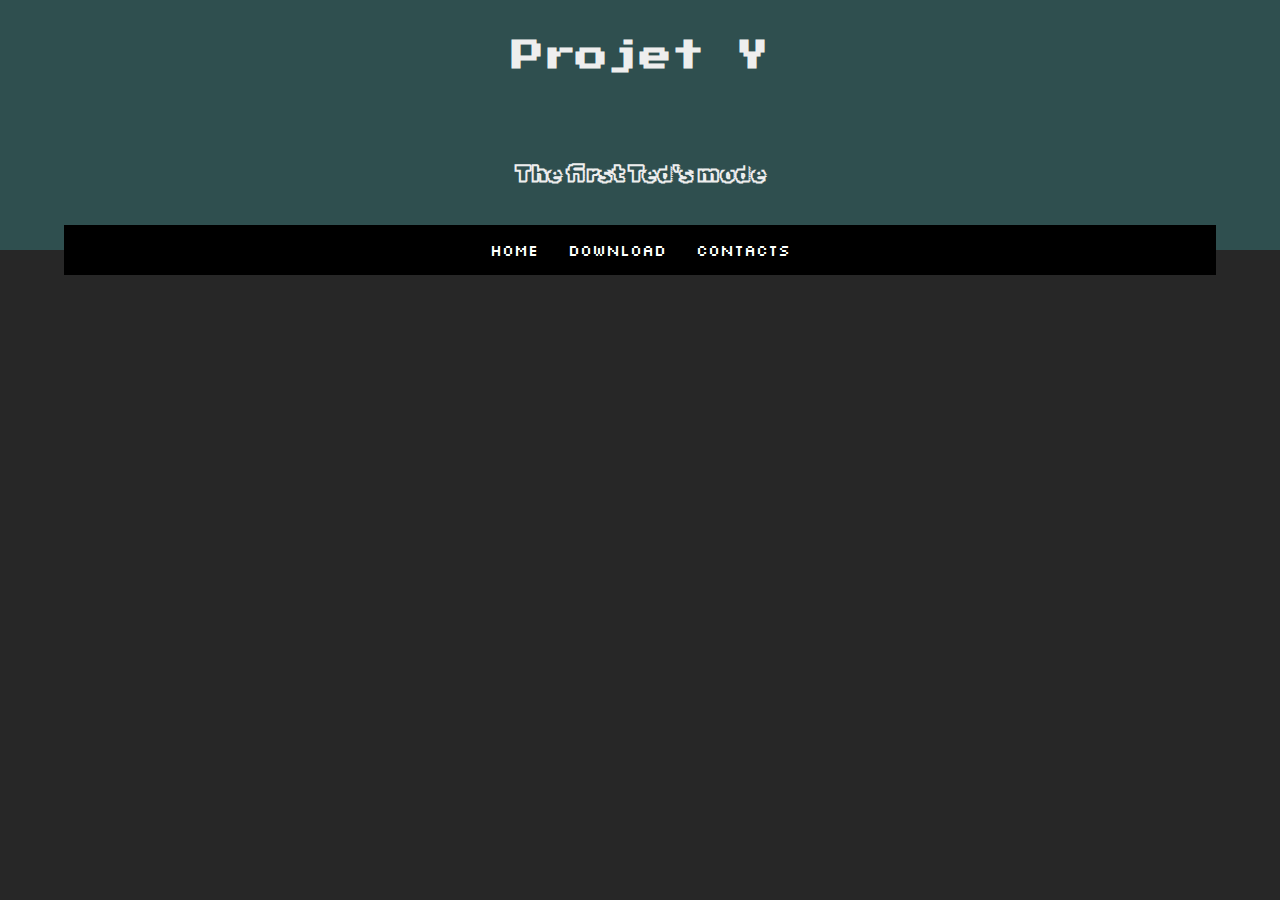
==== html/index.html @ b56a15d1 "first commit" ====
<!DOCTYPE html>
<html lang="en">
<head>
    <meta charset="UTF-8">
    <meta http-equiv="X-UA-Compatible" content="IE=edge">
    <meta name="viewport" content="width=device-width, initial-scale=1.0">
    <title>Projet Y</title>

    <link rel="stylesheet" href="../css/index.css">
    
    <link rel="preconnect" href="https://fonts.googleapis.com">
    <link rel="preconnect" href="https://fonts.gstatic.com" crossorigin>
    <link href="https://fonts.googleapis.com/css2?family=Press+Start+2P&display=swap" rel="stylesheet">

    <link rel="preconnect" href="https://fonts.googleapis.com">
    <link rel="preconnect" href="https://fonts.gstatic.com" crossorigin>
    <link href="https://fonts.googleapis.com/css2?family=Silkscreen&display=swap" rel="stylesheet">

    <link rel="preconnect" href="https://fonts.googleapis.com">
    <link rel="preconnect" href="https://fonts.gstatic.com" crossorigin>
    <link href="https://fonts.googleapis.com/css2?family=Rubik+Iso&display=swap" rel="stylesheet">

</head>
<body>
    
    <div class="container">
        
        <div class="head">

            <h1>Projet Y</h1>
            <h2 class="intro">The first Ted's mode</h2>

        </div>
        <div class="nav">

            <ul class="navigation_list">
                <li class="n"><a href="index.html">Home</a></li>
                <li class="n"><a href="test.html">Download</a></li>
                <li class="n"><a href="test2.html">Contacts</a></li>
            </ul>

        </div>


    </div>

</body>
</html>
---- css/index.css ----
*{
    margin: 0;
    padding: 0;
    box-sizing: border-box;
    font-family: 'Quicksand', sans-serif;
}

.container{
    width: 100%;
    height: 100vh;
    background-color:rgb(39, 39, 39);
    color: #eee;
    display: flex;
    justify-content: center;
}

.head{
    width: 100%;
    height: 250px;
    background-color:darkslategrey;
    color: #eee;
    display: flex;
}

h1{
    width: 100%;
    display: flex;
    position: absolute;
    top: 40px;
    justify-content: center;
    font-family: 'Press Start 2P', cursive;
}

.intro{
    display: flex;
    width: 100%;
    justify-content: center;
    text-align: center;
    position: absolute;
    top: 160px;
    font-family: 'Rubik Iso', cursive;
}

.nav{
    display: flex;
    justify-content: center;
    width: 90%;
    height: 50px;
    position: absolute;
    top: 225px;
    text-align: center;
    background-color: black;
}

.nav ul {
    list-style-type: none;
    overflow: hidden;
    background-color: rgb(0, 0, 0);
}

.nav li {
    float: left;
}

.nav li a{
    color: #fff;
    text-decoration: none;
    display: block;
    padding: 15px;
    font-family: 'Silkscreen', cursive;
}

.nav li a:hover {
    background-color: rgb(63, 63, 63);
}
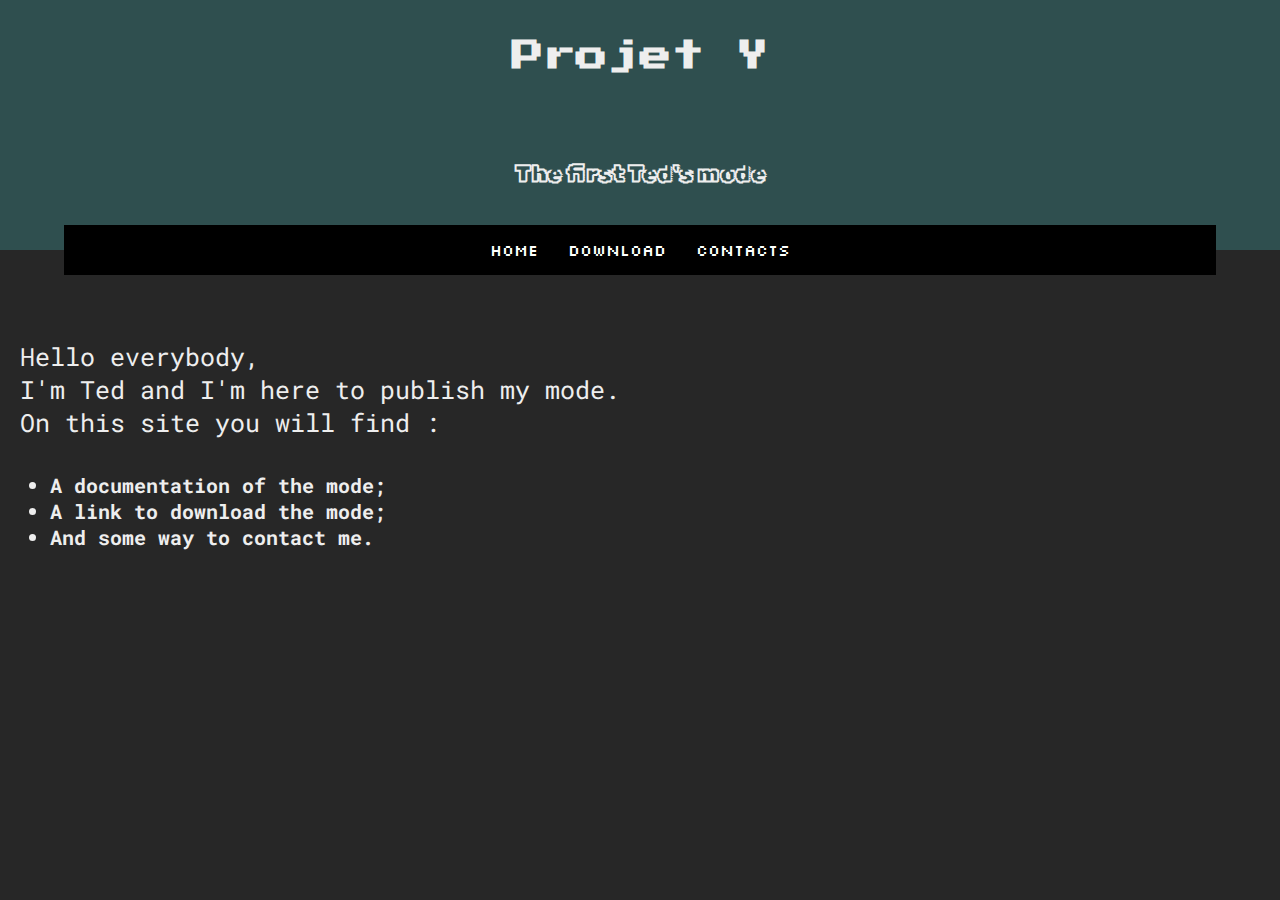
==== commit b06040cc: "create the second intro" ====
--- a/html/index.html
+++ b/html/index.html
@@ -20,6 +20,10 @@
     <link rel="preconnect" href="https://fonts.gstatic.com" crossorigin>
     <link href="https://fonts.googleapis.com/css2?family=Rubik+Iso&display=swap" rel="stylesheet">
 
+    <link rel="preconnect" href="https://fonts.googleapis.com">
+    <link rel="preconnect" href="https://fonts.gstatic.com" crossorigin>
+    <link href="https://fonts.googleapis.com/css2?family=Roboto+Mono:wght@200&display=swap" rel="stylesheet">
+
 </head>
 <body>
     
@@ -30,14 +34,35 @@
             <h1>Projet Y</h1>
             <h2 class="intro">The first Ted's mode</h2>
 
+            <div class="nav">
+
+                <ul class="navigation_list">
+                    <li class="n"><a href="index.html">Home</a></li>
+                    <li class="n"><a href="test.html">Download</a></li>
+                    <li class="n"><a href="test2.html">Contacts</a></li>
+                </ul>
+
+            </div>
+
         </div>
-        <div class="nav">
 
-            <ul class="navigation_list">
-                <li class="n"><a href="index.html">Home</a></li>
-                <li class="n"><a href="test.html">Download</a></li>
-                <li class="n"><a href="test2.html">Contacts</a></li>
-            </ul>
+        <div class="site">
+
+            <p class="intro2">
+                Hello everybody,
+                <br>
+                I'm Ted and I'm here to publish my mode.
+                <br>
+                On this site you will find :
+                <br>
+                <br>
+
+                <ul class="sommair">
+                    <li>A documentation of the mode;</li>
+                    <li>A link to download the mode;</li>
+                    <li>And some way to contact me.</li>
+                </ul>
+            </p>
 
         </div>
 
--- a/css/index.css
+++ b/css/index.css
@@ -10,8 +10,6 @@
     height: 100vh;
     background-color:rgb(39, 39, 39);
     color: #eee;
-    display: flex;
-    justify-content: center;
 }
 
 .head{
@@ -20,6 +18,7 @@
     background-color:darkslategrey;
     color: #eee;
     display: flex;
+    justify-content: center;
 }
 
 h1{
@@ -72,4 +71,29 @@
 
 .nav li a:hover {
     background-color: rgb(63, 63, 63);
+}
+
+.site{
+    position: absolute;
+    top: 340px;
+    left: 20px;
+    font-family: 'Roboto Mono', monospace;
+}
+
+.intro2{
+    display: flex;
+    font-family: 'Roboto Mono', monospace;
+    font-size: 25px;
+}
+
+.sommair{
+    position: absolute;
+    left: 30px;
+}
+
+.sommair li{
+    text-decoration: dotted;
+    font-family: 'Roboto Mono', monospace;
+    font-weight: 1000;
+    font-size: 20px;
 }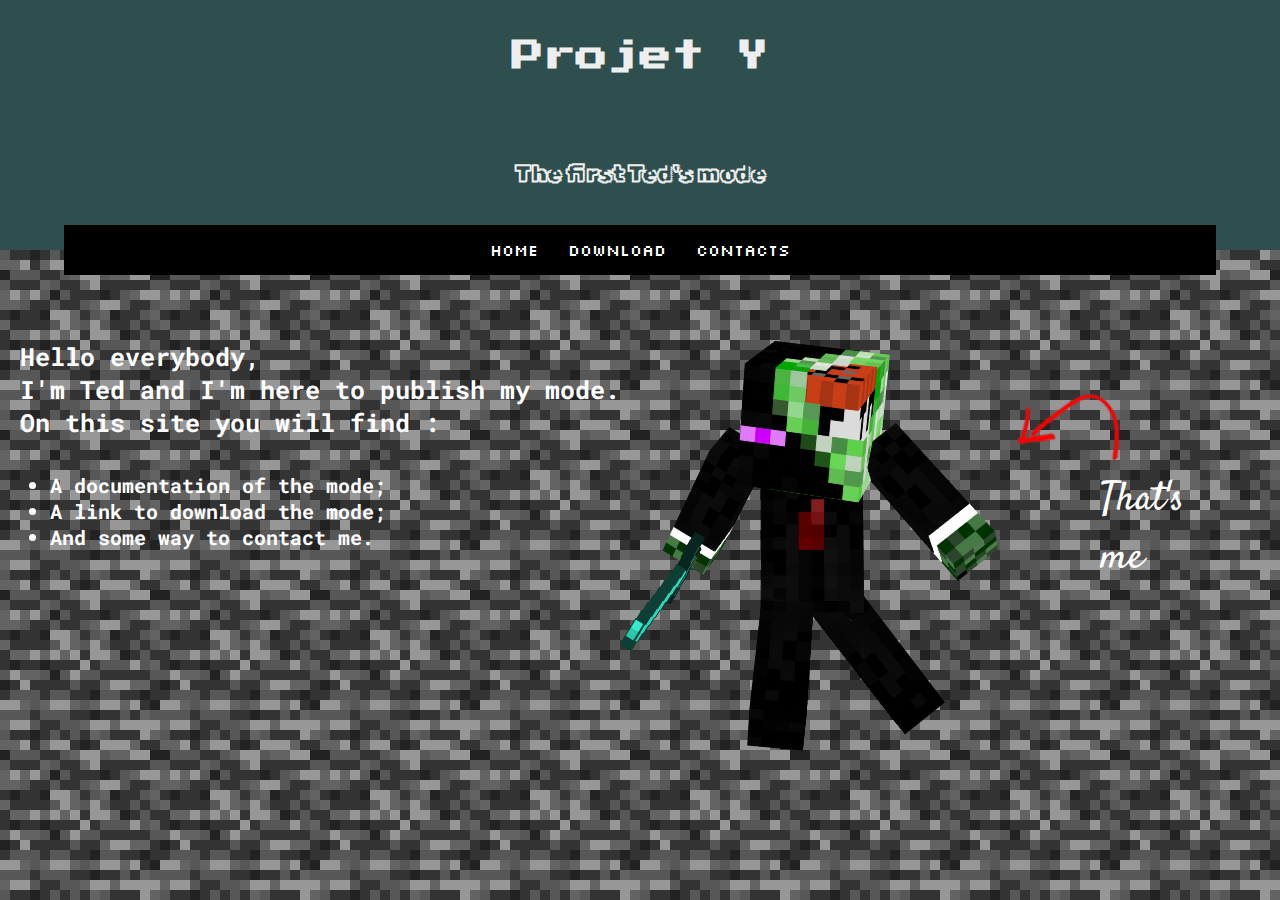
==== commit 5fb90e13: "- my skin whith comment - background : bedrock - more img" ====
--- a/html/index.html
+++ b/html/index.html
@@ -23,6 +23,10 @@
     <link rel="preconnect" href="https://fonts.googleapis.com">
     <link rel="preconnect" href="https://fonts.gstatic.com" crossorigin>
     <link href="https://fonts.googleapis.com/css2?family=Roboto+Mono:wght@200&display=swap" rel="stylesheet">
+
+    <link rel="preconnect" href="https://fonts.googleapis.com">
+    <link rel="preconnect" href="https://fonts.gstatic.com" crossorigin>
+    <link href="https://fonts.googleapis.com/css2?family=Satisfy&display=swap" rel="stylesheet">
 
 </head>
 <body>
@@ -62,6 +66,15 @@
                     <li>A link to download the mode;</li>
                     <li>And some way to contact me.</li>
                 </ul>
+
+                <div class="img">
+                    <img src="../autre/img/Skin.png" class="skin">
+                </div>
+                <div class="comment_img">
+                    <p class="comment">That's me</p>
+                    <img src="../autre/img/red_arrow.png" class="arrow">
+                </div>
+
             </p>
 
         </div>
--- a/css/index.css
+++ b/css/index.css
@@ -8,7 +8,7 @@
 .container{
     width: 100%;
     height: 100vh;
-    background-color:rgb(39, 39, 39);
+    background-image: url(../autre/img/Bedrock.png);
     color: #eee;
 }
 
@@ -74,21 +74,25 @@
 }
 
 .site{
+    width: 95%;
     position: absolute;
     top: 340px;
     left: 20px;
     font-family: 'Roboto Mono', monospace;
+    color: rgb(255, 255, 255);
 }
 
 .intro2{
     display: flex;
     font-family: 'Roboto Mono', monospace;
     font-size: 25px;
+    font-weight: 1000;
 }
 
 .sommair{
     position: absolute;
     left: 30px;
+    font-weight: 1000;
 }
 
 .sommair li{
@@ -96,4 +100,34 @@
     font-family: 'Roboto Mono', monospace;
     font-weight: 1000;
     font-size: 20px;
+}
+
+.img{
+    display: flex;
+    width: 100%;
+}
+
+.skin{
+    position: absolute;
+    top: 1px;
+    left: 600px;
+}
+
+.comment_img{
+    display: flex;
+    justify-content: center;
+}
+
+.comment{
+    position: absolute;
+    left: 1080px;
+    font-family: 'Satisfy', cursive;
+    font-size: 40px;
+}
+
+.arrow{
+    position: absolute;
+    left: 1000px;
+    top: 40px;
+    rotate: -35deg;
 }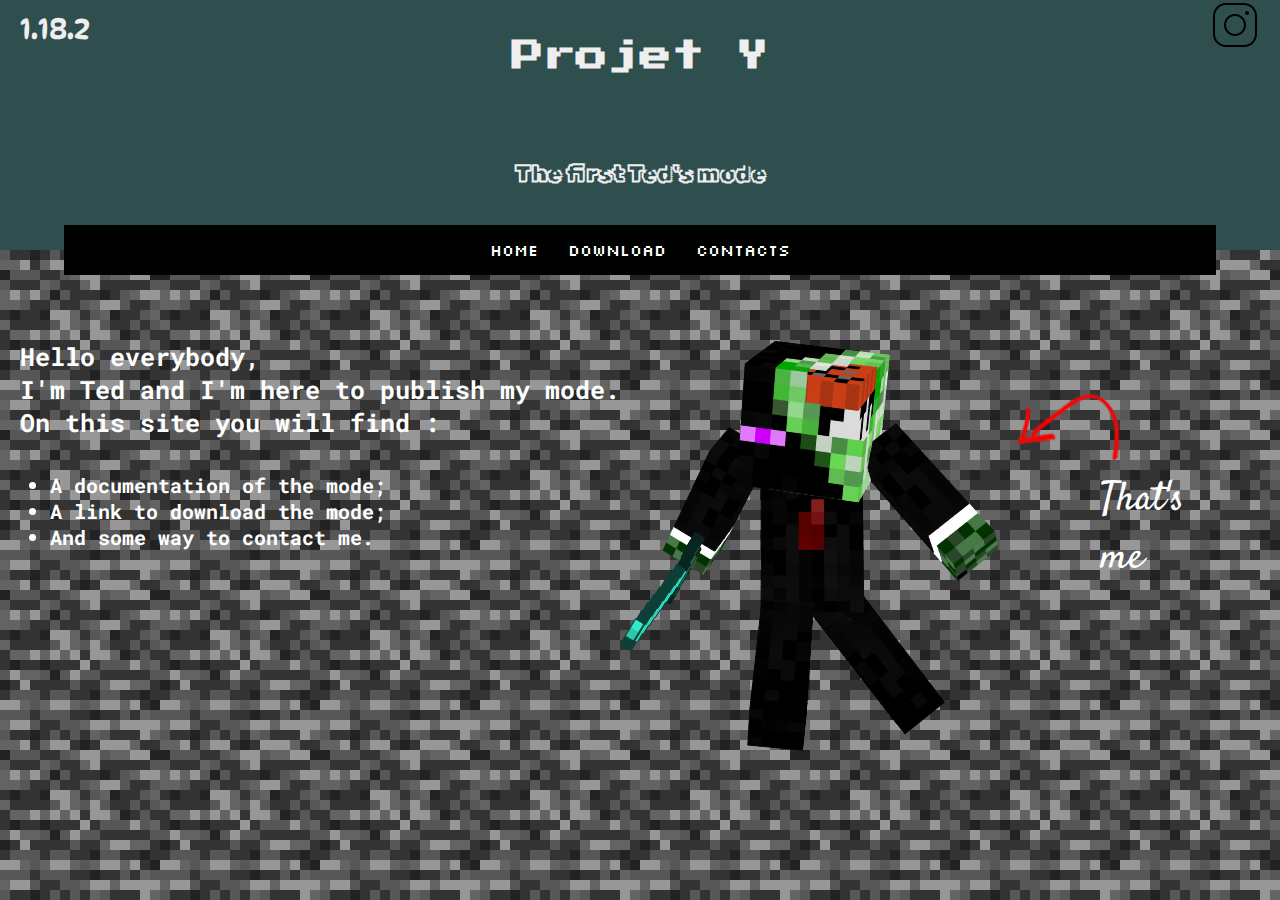
==== commit 5b1180fd: "modification in header" ====
--- a/html/index.html
+++ b/html/index.html
@@ -28,6 +28,10 @@
     <link rel="preconnect" href="https://fonts.gstatic.com" crossorigin>
     <link href="https://fonts.googleapis.com/css2?family=Satisfy&display=swap" rel="stylesheet">
 
+    <link rel="preconnect" href="https://fonts.googleapis.com">
+    <link rel="preconnect" href="https://fonts.gstatic.com" crossorigin>
+    <link href="https://fonts.googleapis.com/css2?family=DynaPuff&display=swap" rel="stylesheet">
+
 </head>
 <body>
     
@@ -37,6 +41,18 @@
 
             <h1>Projet Y</h1>
             <h2 class="intro">The first Ted's mode</h2>
+            <div class="pub">
+                <a href="https://www.instagram.com/theodore.dlb/?hl=fr" class="insta">
+                    <img src="../autre/img/icons8-instagram-50.png">
+                </a>
+            </div>
+            <div class="version">
+                <p>
+                    <a href="https://minecraft.fr/minecraft-1-18-cave-cliffs-partie-2-disponible-tout-le-contenu-de-la-mise-a-jour/"  class="version_mod">
+                        1.18.2
+                    </a>
+                </p>
+            </div>
 
             <div class="nav">
 
--- a/css/index.css
+++ b/css/index.css
@@ -38,6 +38,28 @@
     position: absolute;
     top: 160px;
     font-family: 'Rubik Iso', cursive;
+}
+
+.pub{
+    display: flex;
+    justify-content: right;
+    position: absolute;
+    right: 20px;
+}
+
+.version{
+    display: flex;
+    justify-content: left;
+    position: absolute;
+    left: 20px;
+    top: 10px;
+}
+
+.version_mod{
+    font-family: 'DynaPuff', cursive;
+    font-size: 30px;
+    text-decoration: none;
+    color: #eee;
 }
 
 .nav{
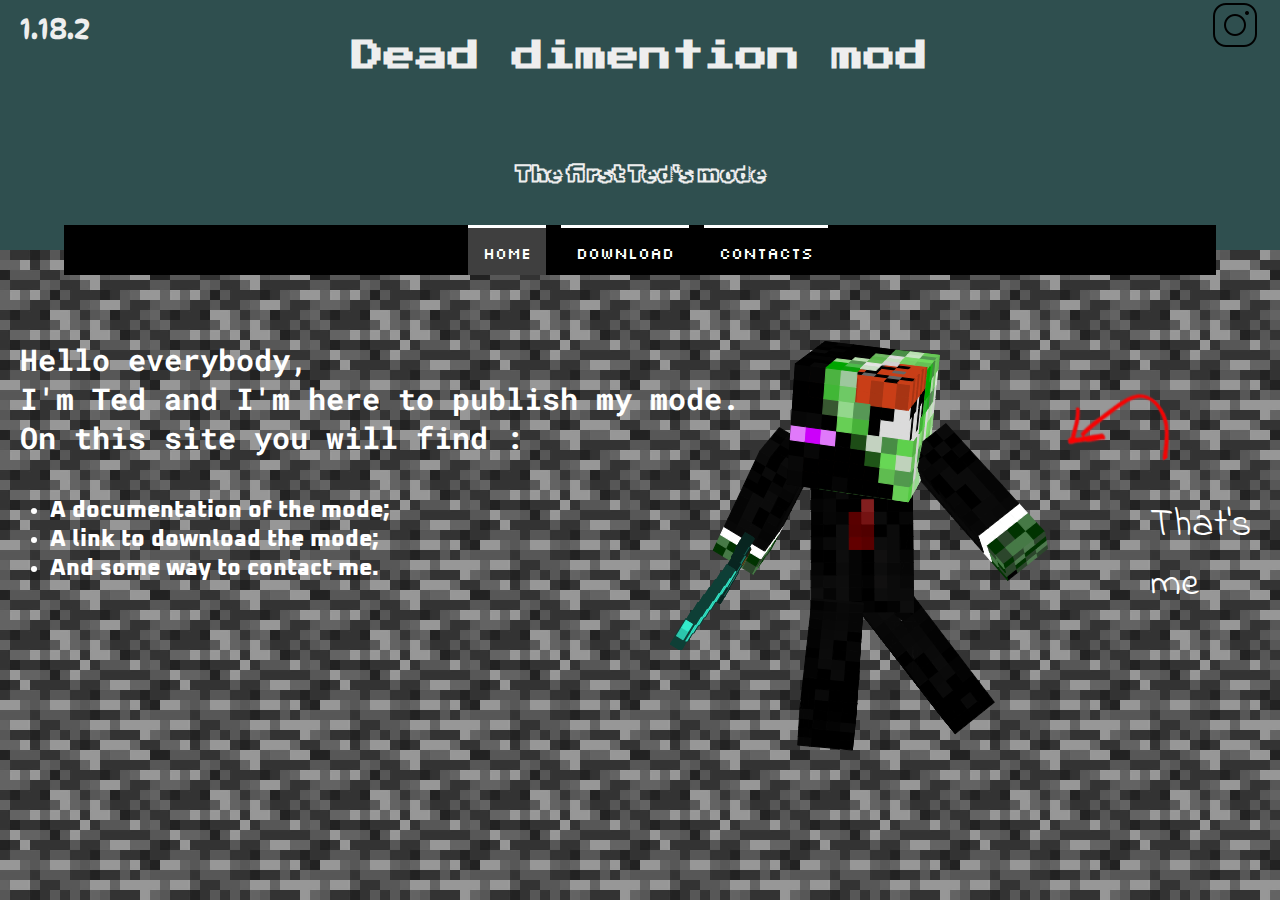
==== commit 9f94bacf: "Some changes : - Nav bar : border top - Site name : Dead dimention mod - New polices" ====
--- a/html/index.html
+++ b/html/index.html
@@ -5,6 +5,8 @@
     <meta http-equiv="X-UA-Compatible" content="IE=edge">
     <meta name="viewport" content="width=device-width, initial-scale=1.0">
     <title>Projet Y</title>
+    <link rel="icon" type="image.png" href="../autre/img/Bedrock (1)..png">
+    <!--[if IE]><link rel="shortcut icon" type="image.png" href="../autre/img/Bedrock (1).png"><![endif]-->
 
     <link rel="stylesheet" href="../css/index.css">
     
@@ -32,6 +34,18 @@
     <link rel="preconnect" href="https://fonts.gstatic.com" crossorigin>
     <link href="https://fonts.googleapis.com/css2?family=DynaPuff&display=swap" rel="stylesheet">
 
+    <link rel="preconnect" href="https://fonts.googleapis.com">
+    <link rel="preconnect" href="https://fonts.gstatic.com" crossorigin>
+    <link href="https://fonts.googleapis.com/css2?family=Bebas+Neue&display=swap" rel="stylesheet">
+
+    <link rel="preconnect" href="https://fonts.googleapis.com">
+    <link rel="preconnect" href="https://fonts.gstatic.com" crossorigin>
+    <link href="https://fonts.googleapis.com/css2?family=Oxanium:wght@200&display=swap" rel="stylesheet">
+
+    <link rel="preconnect" href="https://fonts.googleapis.com">
+    <link rel="preconnect" href="https://fonts.gstatic.com" crossorigin>
+    <link href="https://fonts.googleapis.com/css2?family=Indie+Flower&display=swap" rel="stylesheet">
+
 </head>
 <body>
     
@@ -39,11 +53,11 @@
         
         <div class="head">
 
-            <h1>Projet Y</h1>
+            <h1>Dead dimention mod</h1>
             <h2 class="intro">The first Ted's mode</h2>
             <div class="pub">
                 <a href="https://www.instagram.com/theodore.dlb/?hl=fr" class="insta">
-                    <img src="../autre/img/icons8-instagram-50.png">
+                    <img src="../autre/img/icons8-instagram-50.png" alt="Instagram">
                 </a>
             </div>
             <div class="version">
@@ -57,8 +71,8 @@
             <div class="nav">
 
                 <ul class="navigation_list">
-                    <li class="n"><a href="index.html">Home</a></li>
-                    <li class="n"><a href="test.html">Download</a></li>
+                    <li class="n"><a href="index.html" class="here">Home</a></li>
+                    <li class="n"><a href="Download.html">Download</a></li>
                     <li class="n"><a href="test2.html">Contacts</a></li>
                 </ul>
 
@@ -84,7 +98,7 @@
                 </ul>
 
                 <div class="img">
-                    <img src="../autre/img/Skin.png" class="skin">
+                    <img src="../autre/img/Skin.png" class="skin" alt="Je ne ressemble pas à cela dans la vrai vie">
                 </div>
                 <div class="comment_img">
                     <p class="comment">That's me</p>
--- a/css/index.css
+++ b/css/index.css
@@ -88,10 +88,17 @@
     text-decoration: none;
     display: block;
     padding: 15px;
+    margin-left: 15px;
     font-family: 'Silkscreen', cursive;
+    border-top: solid 3px rgb(255, 255, 255);
 }
 
 .nav li a:hover {
+    background-color: rgb(63, 63, 63);
+    border-top-width: 7px;
+}
+
+.here{
     background-color: rgb(63, 63, 63);
 }
 
@@ -107,7 +114,7 @@
 .intro2{
     display: flex;
     font-family: 'Roboto Mono', monospace;
-    font-size: 25px;
+    font-size: 30px;
     font-weight: 1000;
 }
 
@@ -119,9 +126,9 @@
 
 .sommair li{
     text-decoration: dotted;
-    font-family: 'Roboto Mono', monospace;
+    font-family: 'Oxanium', cursive;
     font-weight: 1000;
-    font-size: 20px;
+    font-size: 23px;
 }
 
 .img{
@@ -132,7 +139,7 @@
 .skin{
     position: absolute;
     top: 1px;
-    left: 600px;
+    left: 650px;
 }
 
 .comment_img{
@@ -142,14 +149,14 @@
 
 .comment{
     position: absolute;
-    left: 1080px;
-    font-family: 'Satisfy', cursive;
+    left: 1130px;
+    font-family: 'Indie Flower', cursive;
     font-size: 40px;
 }
 
 .arrow{
     position: absolute;
-    left: 1000px;
+    left: 1050px;
     top: 40px;
     rotate: -35deg;
 }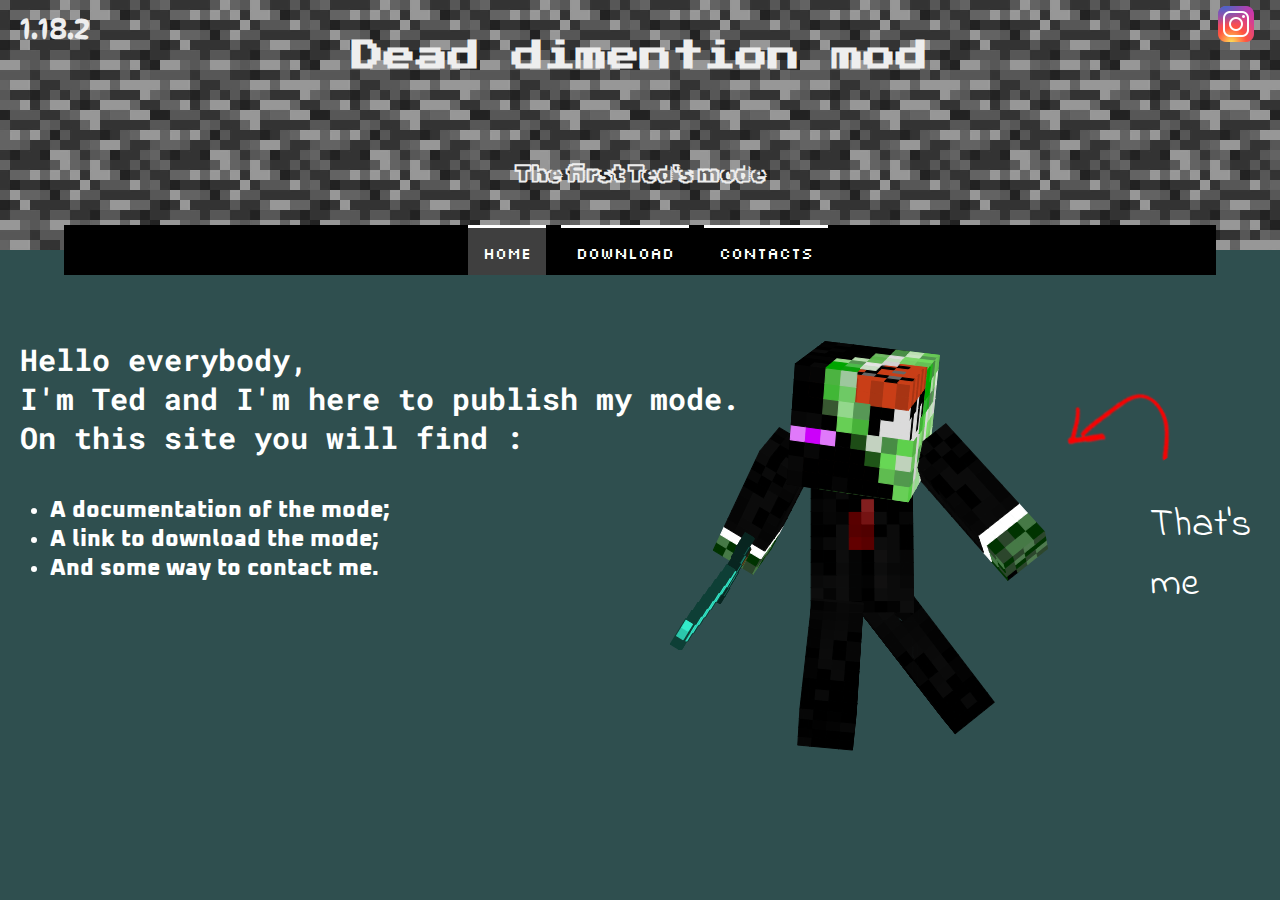
==== commit 49eda628: "some changes" ====
--- a/html/index.html
+++ b/html/index.html
@@ -57,7 +57,7 @@
             <h2 class="intro">The first Ted's mode</h2>
             <div class="pub">
                 <a href="https://www.instagram.com/theodore.dlb/?hl=fr" class="insta">
-                    <img src="../autre/img/icons8-instagram-50.png" alt="Instagram">
+                    <img src="../autre/img/icons8-instagram-48.png" alt="Instagram">
                 </a>
             </div>
             <div class="version">
--- a/css/index.css
+++ b/css/index.css
@@ -8,7 +8,7 @@
 .container{
     width: 100%;
     height: 100vh;
-    background-image: url(../autre/img/Bedrock.png);
+    background-color: rgb(47, 79, 79);
     color: #eee;
 }
 
@@ -16,6 +16,7 @@
     width: 100%;
     height: 250px;
     background-color:darkslategrey;
+    background-image: url(../autre/img/Bedrock.png);
     color: #eee;
     display: flex;
     justify-content: center;
